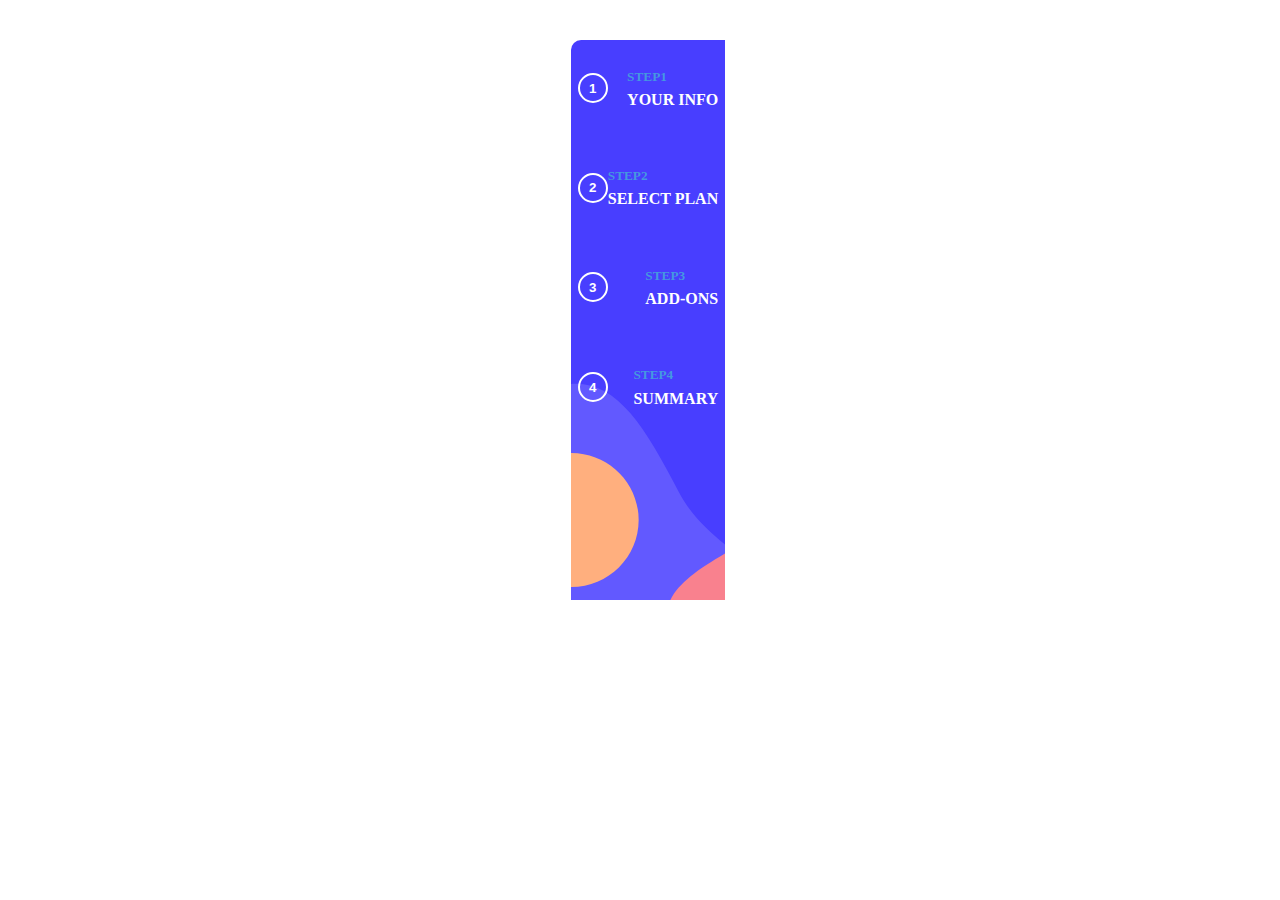
==== pages/Seleçao_Planos/selecao.html @ 8421feae "comitadoByLocal" ====
<!DOCTYPE html>
<html lang="en">
<head>
    <meta charset="UTF-8">
    <meta http-equiv="X-UA-Compatible" content="IE=edge">
    <meta name="viewport" content="width=device-width, initial-scale=1.0">
    <link rel="stylesheet" href="../estilos/selecaoStyles.css">
    <title>Document</title>
</head>
<body>
    <div class="divisao" style="display: flex; flex-direction: row; flex-wrap: wrap; gap: 40px;">
        <div class="nav" style="background-image: url(../../pages/images/bg-sidebar-desktop.svg);">
          <div class="on">
            <a href="../../index.html"><button style="border-radius:50%; height: 30px; width: 30px;" class="bt1">1</button></a>
            <div class="text">
              <h5>STEP1</h5>
              <h4 class="fo">YOUR INFO</h4>
            </div>
          </div>
          <!-- --- -->
          <div class="on">
            <a href="../Seleçao_Planos/selecao.html"><button style="border-radius:50%; height: 30px; width: 30px; animation: info linear infinite 2s;" class="bt1">2</button></a>
            <div class="text">
              <h5>STEP2</h5>
              <h4 class="fo">SELECT PLAN</h4>
            </div>
          </div>
          <!------->
          <div class="on">
            <a><button style="border-radius:50%; height: 30px; width: 30px;" class="bt1">3</button></a>
            <div class="text">
              <h5>STEP3</h5>
              <h4 class="fo">ADD-ONS</h4>
            </div>
          </div>
          <!------  -->
          <div class="on">
            <button style="border-radius:50%; height: 30px; width: 30px;" class="bt1">4</button>
            <div class="text">
              <h5>STEP4</h5>
              <h4 class="fo">SUMMARY</h4>
            </div>
          </div>
        </div>
    </div>
</body>
</html>
---- pages/estilos/selecaoStyles.css ----
*{
    padding: 0;
    box-sizing: border-box;
}
body{
    display: flex;
    justify-content: center;
    align-items: center;
    width: 100%;
}
.divisao{
    display: flex;
    justify-content: center;
    align-items: center;
    width: 100%;
    max-width: 100%;
    flex-wrap: wrap;
    margin-top: 2rem;
}
.nav{
    display: flex;
    flex-direction: column;
    justify-content: start;
    align-items: center;
    gap: 1rem;
    max-width: 50%;
    height: 35rem;
    width: max-content;
    padding: 0.4rem;
    
}
.on{
    display: flex;
    flex-direction: row;
    justify-content: space-between;
    align-items: center;
    flex-wrap: wrap;
    width: 60%;
    max-width: 100%;
    width: 100%;
    cursor: pointer;
}

.text{
    display: flex;
    flex-direction: column;
    justify-content: center;
    align-items: start;
    max-width: max-content;

}
.fo{
    margin-top: -1rem;
    color: #fff;
    font-weight: 900;
}
h5{
    color:rgb(69, 152, 224)
}
.bt1{
    outline: none;
    background-color: transparent;
    color: #fff;
    border:solid 2px #fff;
    cursor: pointer;
    transition: 0.3s;
    font-weight: 700;
}

.bt1:hover{
    background: #ffffff;
    border: solid 2px #133bdf;
    color: #000000;
   
}











@keyframes info {
    0%{
        background: #fff;
        color:#000000;
    }
    50%{
        background:#2e57f7;
        color:#fff
    }
    100%{
        background: #18308f;
        color:#fff;
    }
}
@media (max-width:580px){
    .divisao{
       display: flex;
       justify-content: center;
       align-items: center;
       flex-direction: column;
       margin-top: -0.1rem;
   }
   .nav{
       display: flex;
       justify-content: space-around;
       align-items: start;
       flex-direction: row;
       height: 8rem;
       background-color: #2e57f7;
       max-width: max-content;
       margin-left: -1.3rem;
   }
   .on{
       display: flex;
       justify-content: center;
       align-items: center;
       flex-direction: column;
   }
   }
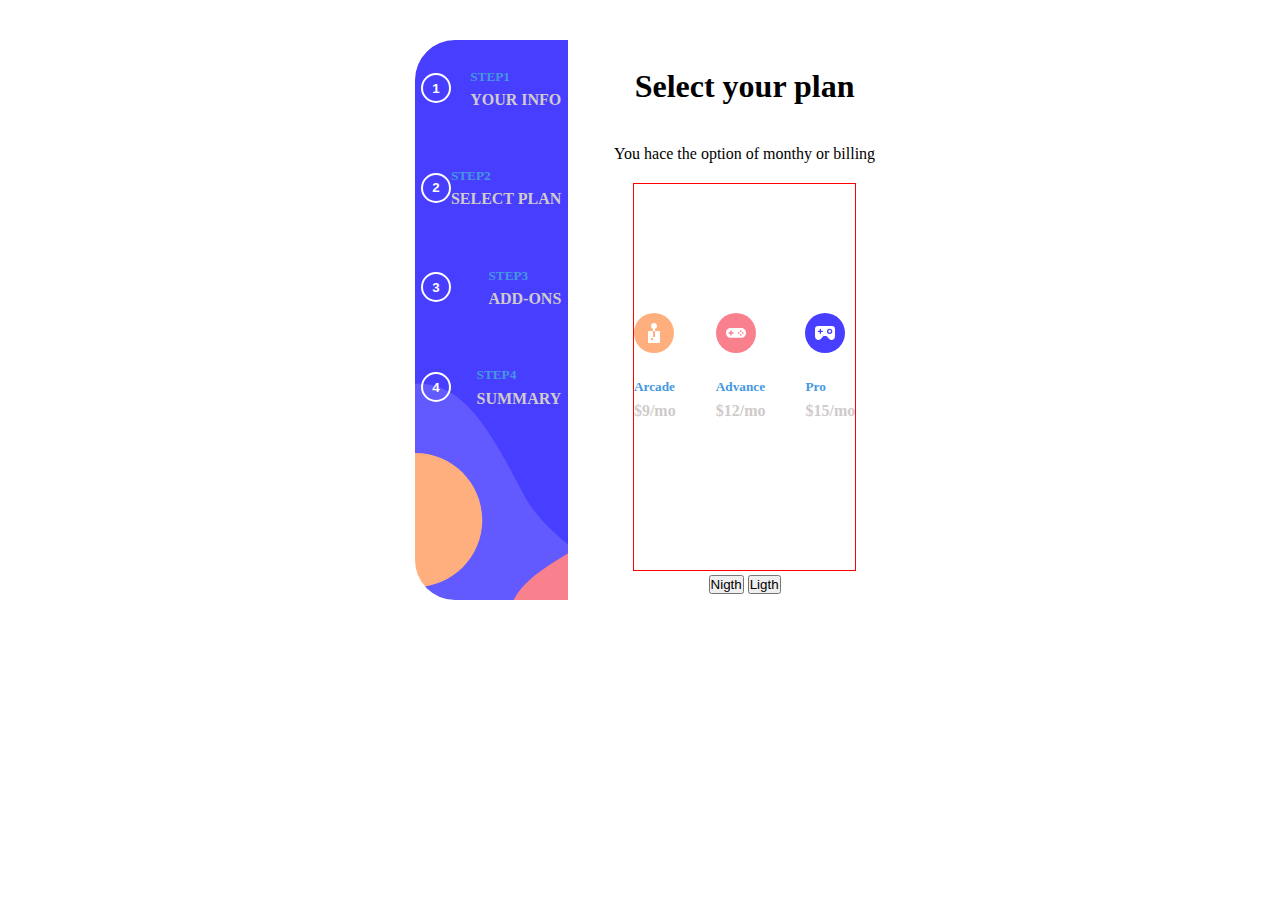
==== commit 20932358: "comitadoByLocal" ====
--- a/pages/Seleçao_Planos/selecao.html
+++ b/pages/Seleçao_Planos/selecao.html
@@ -1,47 +1,113 @@
 <!DOCTYPE html>
 <html lang="en">
+
 <head>
     <meta charset="UTF-8">
     <meta http-equiv="X-UA-Compatible" content="IE=edge">
     <meta name="viewport" content="width=device-width, initial-scale=1.0">
     <link rel="stylesheet" href="../estilos/selecaoStyles.css">
+    <link rel="stylesheet" href="../estilos/back.js">
     <title>Document</title>
 </head>
+
 <body>
-    <div class="divisao" style="display: flex; flex-direction: row; flex-wrap: wrap; gap: 40px;">
+    <div class="divisao" style="display: flex; border-radius: 40px;flex-direction: row; flex-wrap: wrap; gap: 40px;">
         <div class="nav" style="background-image: url(../../pages/images/bg-sidebar-desktop.svg);">
-          <div class="on">
-            <a href="../../index.html"><button style="border-radius:50%; height: 30px; width: 30px;" class="bt1">1</button></a>
-            <div class="text">
-              <h5>STEP1</h5>
-              <h4 class="fo">YOUR INFO</h4>
+            <div class="on">
+                <a href="../../index.html"><button style="border-radius:50%; height: 30px; width: 30px;"
+                        class="bt1">1</button></a>
+                <div class="text">
+                    <h5>STEP1</h5>
+                    <h4 class="fo">YOUR INFO</h4>
+                </div>
             </div>
-          </div>
-          <!-- --- -->
-          <div class="on">
-            <a href="../Seleçao_Planos/selecao.html"><button style="border-radius:50%; height: 30px; width: 30px; animation: info linear infinite 2s;" class="bt1">2</button></a>
-            <div class="text">
-              <h5>STEP2</h5>
-              <h4 class="fo">SELECT PLAN</h4>
+            <!-- --- -->
+            <div class="on">
+                <a href="../Seleçao_Planos/selecao.html"><button
+                        style="border-radius:50%; height: 30px; width: 30px; animation: info linear infinite 2s;"
+                        class="bt1">2</button></a>
+                <div class="text">
+                    <h5>STEP2</h5>
+                    <h4 class="fo">SELECT PLAN</h4>
+                </div>
             </div>
-          </div>
-          <!------->
-          <div class="on">
-            <a><button style="border-radius:50%; height: 30px; width: 30px;" class="bt1">3</button></a>
-            <div class="text">
-              <h5>STEP3</h5>
-              <h4 class="fo">ADD-ONS</h4>
+            <!------->
+            <div class="on">
+                <a><button style="border-radius:50%; height: 30px; width: 30px;" class="bt1">3</button></a>
+                <div class="text">
+                    <h5>STEP3</h5>
+                    <h4 class="fo">ADD-ONS</h4>
+                </div>
             </div>
-          </div>
-          <!------  -->
-          <div class="on">
-            <button style="border-radius:50%; height: 30px; width: 30px;" class="bt1">4</button>
-            <div class="text">
-              <h5>STEP4</h5>
-              <h4 class="fo">SUMMARY</h4>
+            <!------  -->
+            <div class="on">
+                <button style="border-radius:50%; height: 30px; width: 30px;" class="bt1">4</button>
+                <div class="text">
+                    <h5>STEP4</h5>
+                    <h4 class="fo">SUMMARY</h4>
+                </div>
             </div>
-          </div>
+        </div>
+        <div  id="myID">
+            <h1>Select your plan</h1>
+            <p>You hace the option of monthy or billing</p>
+            <div class="cards">
+                <div class="card">
+                    <div><img src="../images/icon-arcade.svg" alt=""></div>
+                    <div class="text">
+                        <h5 id="idText">Arcade</h5>
+                        <h4 class="fo">$9/mo</h4>
+                    </div>
+                </div>
+                <div class="card">
+                    <div><img src="../images/icon-advanced.svg" alt=""></div>
+                    <div class="text">
+                        <h5>Advance</h5>
+                        <h4 class="fo">$12/mo</h4>
+                    </div>
+                </div>
+                <div class="card">
+                    <div><img src="../images/icon-pro.svg" alt=""></div>
+                    <div class="text">
+                        <h5>Pro</h5>
+                        <h4 class="fo">$15/mo</h4>
+                    </div>
+                </div>
+            </div>
+            <div class="divBotao">
+                <button type="button" id="botaoNight" onClick="Mycolor()">Nigth</button>
+                <button onClick="Mycolor2()" id="botaoLigth">Ligth</button>
+
+                
+            </div>
         </div>
     </div>
+
+    <script type='text/javascript'>
+        function Mycolor() {
+            var element = document.getElementById("myID");
+            var element2 = document.getElementById("idText");
+            var element3 = document.getElementById("botaoLigth");
+
+            var elem = document.getElementById("botaoNight");
+            elem.style.backgroundColor="gray";
+            elem.style.color="#fff";
+            element.style.backgroundColor = 'gray';
+            element.style.color = '#fff';
+            element3.style.backgroundColor='#fff';
+            element3.style.color='#000000';
+        }
+        function Mycolor2() {
+            var element = document.getElementById("myID");
+            var elementobt = document.getElementById("botaoNight")
+            element.style.backgroundColor = '#fff',
+            element.style.color = '#000000';
+            elementobt.style.backgroundColor="#000000";
+            elementobt.style.color="#fff";
+        }
+
+
+    </script>
 </body>
+
 </html>--- a/pages/estilos/selecaoStyles.css
+++ b/pages/estilos/selecaoStyles.css
@@ -27,6 +27,7 @@
     height: 35rem;
     width: max-content;
     padding: 0.4rem;
+    border-radius: 40px 0 0 40px;
     
 }
 .on{
@@ -51,7 +52,7 @@
 }
 .fo{
     margin-top: -1rem;
-    color: #fff;
+    color: #d0cbcb;
     font-weight: 900;
 }
 h5{
@@ -74,9 +75,31 @@
    
 }
 
+#myID{
+    display: flex;
+    flex-direction: column;
+    justify-content: start;
+    align-items: center;
+    gap: 0.2rem;
+    max-width: 100%;
+    height: 35rem;
+    width: max-content;
+    padding: 0.4rem;
+    transition: 1s;
+    border-radius: 0 40px 40px 0;
 
-
-
+}
+.cards{
+    display: flex;
+    flex-direction: row;
+    justify-content: center;
+    align-items: center;
+    gap:40px;
+    max-width: 100%;
+    height: 25.8rem;
+    border:solid red 1px;
+    
+}
 
 
 
@@ -105,6 +128,7 @@
        align-items: center;
        flex-direction: column;
        margin-top: -0.1rem;
+       
    }
    .nav{
        display: flex;
@@ -115,12 +139,18 @@
        background-color: #2e57f7;
        max-width: max-content;
        margin-left: -1.3rem;
-   }
+       border-radius: 0;
+    }
    .on{
        display: flex;
        justify-content: center;
        align-items: center;
        flex-direction: column;
    }
+   #myID{
+    margin-top: -2rem;
+    border-radius: 0;
+
+   }
    }
    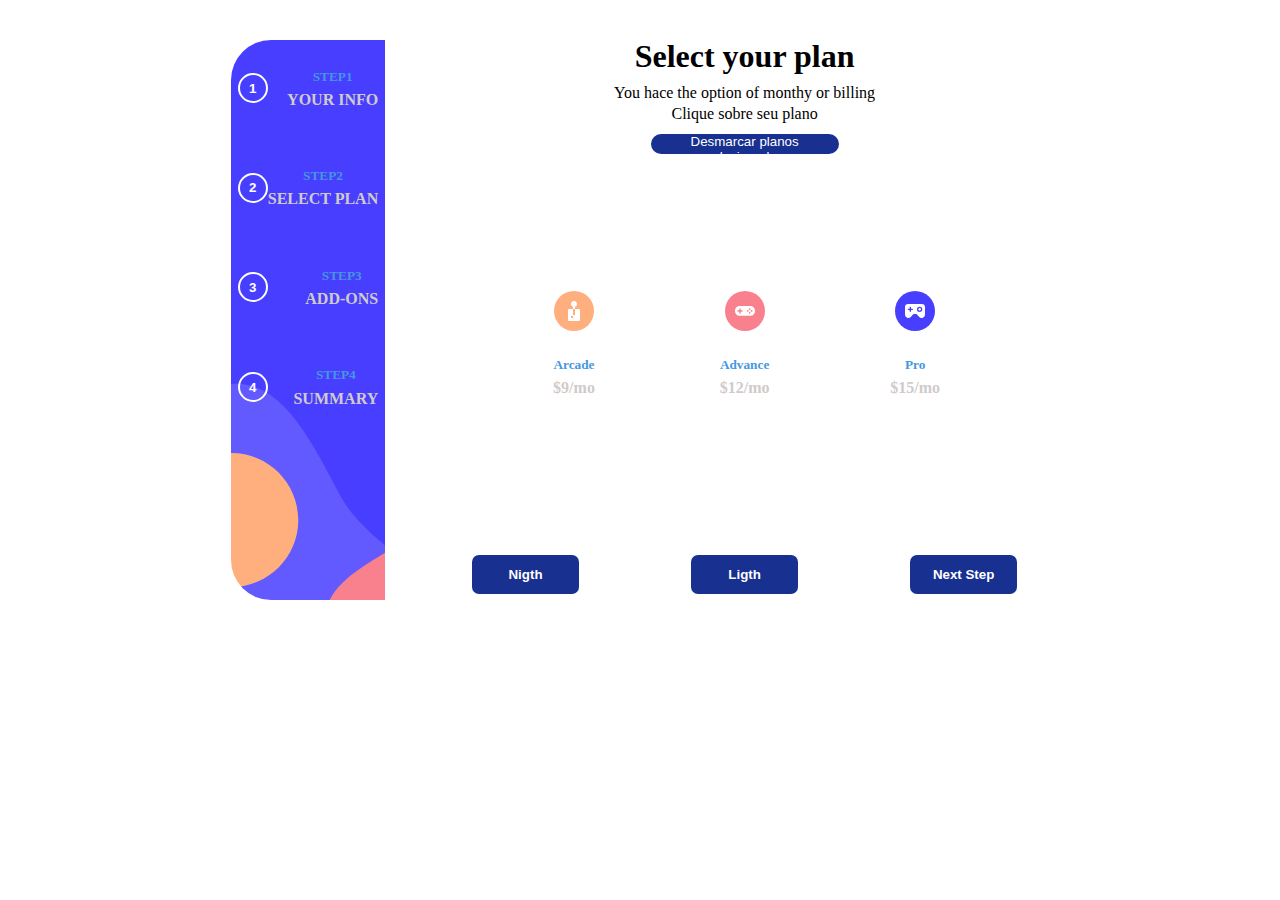
==== commit 38a27e4e: "comitadoByLocal" ====
--- a/pages/Seleçao_Planos/selecao.html
+++ b/pages/Seleçao_Planos/selecao.html
@@ -33,7 +33,7 @@
             </div>
             <!------->
             <div class="on">
-                <a><button style="border-radius:50%; height: 30px; width: 30px;" class="bt1">3</button></a>
+                <a href="step03.html"><button style="border-radius:50%; height: 30px; width: 30px;" class="bt1">3</button></a>
                 <div class="text">
                     <h5>STEP3</h5>
                     <h4 class="fo">ADD-ONS</h4>
@@ -51,22 +51,24 @@
         <div  id="myID">
             <h1>Select your plan</h1>
             <p>You hace the option of monthy or billing</p>
+            <p>Clique sobre seu plano</p>
+            <button  id="botao" onClick="Desmarcar()">Desmarcar planos selecionados</button>
             <div class="cards">
-                <div class="card">
+                <div id="card"  onClick="bordar()">
                     <div><img src="../images/icon-arcade.svg" alt=""></div>
                     <div class="text">
                         <h5 id="idText">Arcade</h5>
                         <h4 class="fo">$9/mo</h4>
                     </div>
                 </div>
-                <div class="card">
+                <div id="card2" onClick="bordar2()">
                     <div><img src="../images/icon-advanced.svg" alt=""></div>
                     <div class="text">
                         <h5>Advance</h5>
                         <h4 class="fo">$12/mo</h4>
                     </div>
                 </div>
-                <div class="card">
+                <div id="card3" onClick="bordar3()">
                     <div><img src="../images/icon-pro.svg" alt=""></div>
                     <div class="text">
                         <h5>Pro</h5>
@@ -75,10 +77,9 @@
                 </div>
             </div>
             <div class="divBotao">
-                <button type="button" id="botaoNight" onClick="Mycolor()">Nigth</button>
+                <button type="button" onClick="Mycolor()" id="botaoNight">Nigth</button>
                 <button onClick="Mycolor2()" id="botaoLigth">Ligth</button>
-
-                
+                <button class="bt2"><a href="step03.html">Next Step</a></button>
             </div>
         </div>
     </div>
@@ -90,23 +91,45 @@
             var element3 = document.getElementById("botaoLigth");
 
             var elem = document.getElementById("botaoNight");
-            elem.style.backgroundColor="gray";
+            elem.style.border="1px solid #000000";
             elem.style.color="#fff";
-            element.style.backgroundColor = 'gray';
+            element.style.backgroundColor = '#92a4ec';
             element.style.color = '#fff';
             element3.style.backgroundColor='#fff';
             element3.style.color='#000000';
         }
         function Mycolor2() {
             var element = document.getElementById("myID");
-            var elementobt = document.getElementById("botaoNight")
+            var elementobt = document.getElementById("botaoNight");
             element.style.backgroundColor = '#fff',
             element.style.color = '#000000';
             elementobt.style.backgroundColor="#000000";
             elementobt.style.color="#fff";
         }
 
-
+        function bordar(){
+            var card1 = document.getElementById("card");
+            card1.style.border="solid 2px #000000";
+            
+        }
+        function bordar2(){
+            var card2 = document.getElementById("card2");
+            card2.style.border="solid 2px #000000";
+            
+        }
+        function bordar3(){
+            var card3 = document.getElementById("card3");
+            card3.style.border="solid 2px #000000";
+            
+        }
+        function Desmarcar(){
+            var desmaca = document.getElementById("card");
+            var desmaca1 = document.getElementById("card2");
+            var desmaca2 = document.getElementById("card3");
+            desmaca.style.border="none";
+            desmaca1.style.border="none";
+            desmaca2.style.border="none";
+        }
     </script>
 </body>
 
--- a/pages/estilos/selecaoStyles.css
+++ b/pages/estilos/selecaoStyles.css
@@ -30,6 +30,10 @@
     border-radius: 40px 0 0 40px;
     
 }
+a{
+    color: #fff;
+    text-decoration: none;
+}
 .on{
     display: flex;
     flex-direction: row;
@@ -46,7 +50,7 @@
     display: flex;
     flex-direction: column;
     justify-content: center;
-    align-items: start;
+    align-items:center;
     max-width: max-content;
 
 }
@@ -81,9 +85,9 @@
     justify-content: start;
     align-items: center;
     gap: 0.2rem;
-    max-width: 100%;
+    max-width: 50%;
     height: 35rem;
-    width: max-content;
+    width: 100%;
     padding: 0.4rem;
     transition: 1s;
     border-radius: 0 40px 40px 0;
@@ -92,15 +96,124 @@
 .cards{
     display: flex;
     flex-direction: row;
-    justify-content: center;
-    align-items: center;
-    gap:40px;
-    max-width: 100%;
+    justify-content: space-between;
+    align-items: center;
+    gap:10px;
+    max-width:100%; 
+    width: 80%;
     height: 25.8rem;
-    border:solid red 1px;
-    
-}
-
+    cursor: pointer; 
+}
+#card:hover{
+    background: #eb5a5a;
+    
+}
+#card2:hover{
+    background: #0cd487;
+}
+#card3:hover{
+    background: #322929;
+}
+#card{
+    display: flex;
+    flex-direction: column;
+    justify-content: center;
+    align-items: center;
+    max-width: 100%;
+    transition: 1s;
+    width:100%;
+    
+}
+#card2{
+    
+    display: flex;
+    flex-direction: column;
+    justify-content: center;
+    align-items: center;
+    max-width: 100%;
+    transition: 1s;
+    width:100%;
+    
+}#card3{
+    
+    display: flex;
+    flex-direction: column;
+    justify-content: center;
+    align-items: center;
+    max-width: 100%;
+    transition: 1s;
+    width:100%;
+    
+}
+
+p{
+    margin-top: -1rem;
+}
+h1{
+    margin-top: -0.5rem;
+
+}
+#botao{
+    margin-top: -0.5rem;
+    background-color: #18308f;
+    color:#fff;
+    border: none;
+    border-radius: 10px;
+    width: 30%;
+    height: 1.2rem;
+    cursor: pointer;
+
+}
+.divBotao{
+    display: flex;
+    flex-direction: row;
+    justify-content:space-around;
+    gap: 30px;
+    align-items: center;
+    width: 100%;
+    transition: 1s;
+    flex-wrap: wrap;
+}
+#botaoLigth{
+    width: 17%;
+    height: 2.4rem;
+    outline: none;
+    color: #fff;
+    background: #18308f;
+    border: none;
+    cursor: pointer;
+    border-radius: 7px;
+    font-weight: 800;
+    transition: 0.5s;
+}
+#botaoNight{
+    width: 17%;
+    height: 2.4rem;
+    outline: none;
+    color: #fff;
+    background: #18308f;
+    border: none;
+    cursor: pointer;
+    border-radius: 7px;
+    font-weight: 800;
+    transition: 0.5s;
+}
+.bt2{
+    width: 17%;
+    height: 2.4rem;
+    outline: none;
+    color: #fff;
+    background: #18308f;
+    border: none;
+    cursor: pointer;
+    border-radius: 7px;
+    font-weight: 800;
+    transition: 0.5s;
+}
+
+.bt2:hover{
+    background: #133bdf;
+}
 
 
 
@@ -119,6 +232,12 @@
     100%{
         background: #18308f;
         color:#fff;
+    }
+}
+@media (max-width:580px){
+    .cards{
+        justify-content: space-around;
+        flex-wrap: wrap;
     }
 }
 @media (max-width:580px){
@@ -130,16 +249,25 @@
        margin-top: -0.1rem;
        
    }
+   #botao{
+    width: 100%;
+   }.cards{
+    margin-top: 1rem;
+   }
    .nav{
        display: flex;
        justify-content: space-around;
        align-items: start;
        flex-direction: row;
        height: 8rem;
+       width: 100%;
        background-color: #2e57f7;
        max-width: max-content;
        margin-left: -1.3rem;
        border-radius: 0;
+    }
+    .divBotao{
+        margin-top: 1rem;
     }
    .on{
        display: flex;
@@ -148,8 +276,15 @@
        flex-direction: column;
    }
    #myID{
+    display: flex;
+    flex-direction: column;
+    justify-content: start;
+    align-items: center;
+    max-width: max-content;
     margin-top: -2rem;
-    border-radius: 0;
+    border-radius: 0 0 40px 40px;
+    height: 39rem;
+
 
    }
    }
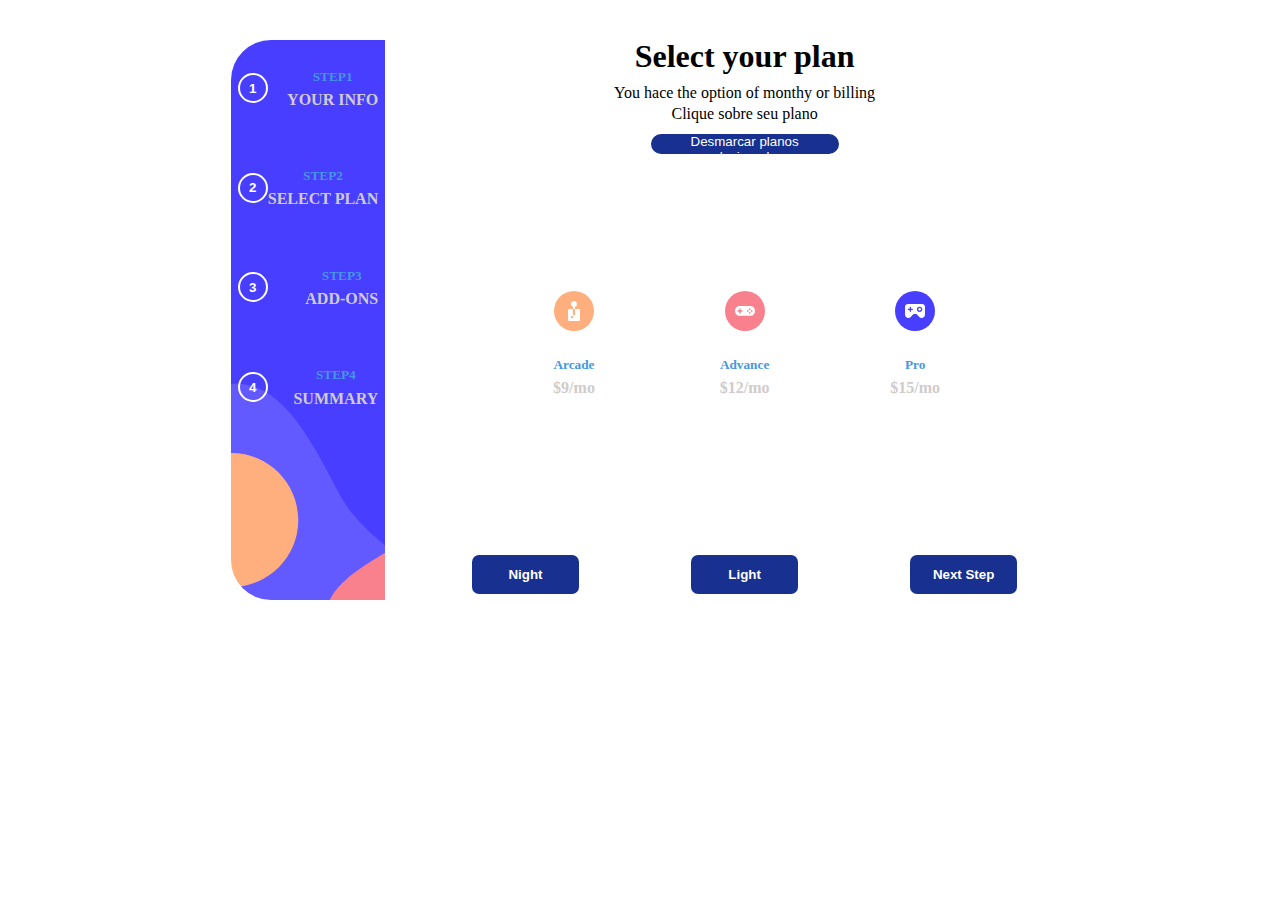
==== commit 2841bd9b: "comitadoByLocal" ====
--- a/pages/Seleçao_Planos/selecao.html
+++ b/pages/Seleçao_Planos/selecao.html
@@ -77,8 +77,8 @@
                 </div>
             </div>
             <div class="divBotao">
-                <button type="button" onClick="Mycolor()" id="botaoNight">Nigth</button>
-                <button onClick="Mycolor2()" id="botaoLigth">Ligth</button>
+                <button type="button" onClick="Mycolor()" id="botaoNight">Night</button>
+                <button onClick="Mycolor2()" id="botaoLigth">Light</button>
                 <button class="bt2"><a href="step03.html">Next Step</a></button>
             </div>
         </div>
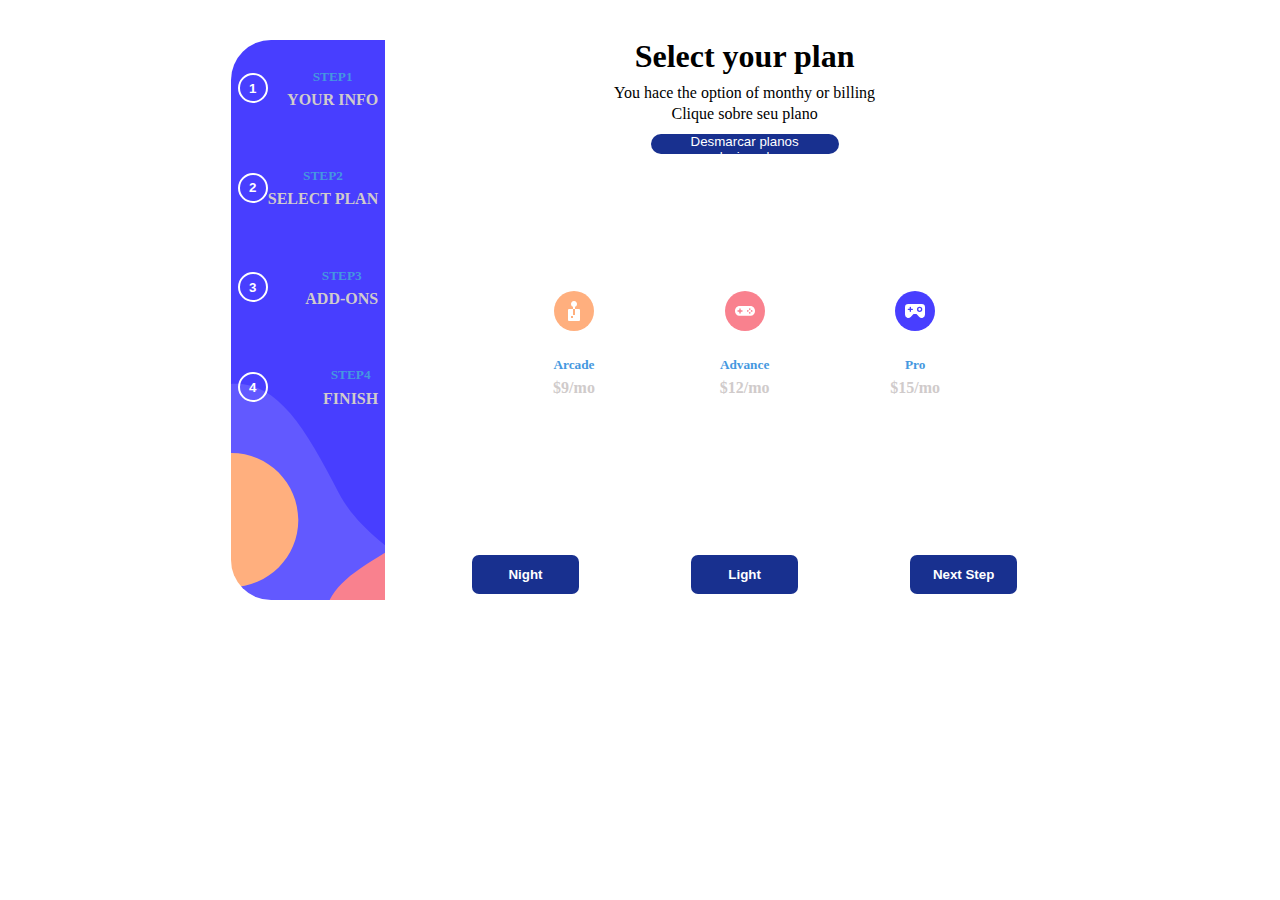
==== commit 3ab4015a: "comitadoByLocal" ====
--- a/pages/Seleçao_Planos/selecao.html
+++ b/pages/Seleçao_Planos/selecao.html
@@ -6,7 +6,6 @@
     <meta http-equiv="X-UA-Compatible" content="IE=edge">
     <meta name="viewport" content="width=device-width, initial-scale=1.0">
     <link rel="stylesheet" href="../estilos/selecaoStyles.css">
-    <link rel="stylesheet" href="../estilos/back.js">
     <title>Document</title>
 </head>
 
@@ -44,7 +43,7 @@
                 <button style="border-radius:50%; height: 30px; width: 30px;" class="bt1">4</button>
                 <div class="text">
                     <h5>STEP4</h5>
-                    <h4 class="fo">SUMMARY</h4>
+                    <h4 class="fo">FINISH</h4>
                 </div>
             </div>
         </div>
@@ -61,7 +60,7 @@
                         <h4 class="fo">$9/mo</h4>
                     </div>
                 </div>
-                <div id="card2" onClick="bordar2()">
+                <div id="card2"  onclick=""  onClick="bordar2()">
                     <div><img src="../images/icon-advanced.svg" alt=""></div>
                     <div class="text">
                         <h5>Advance</h5>
@@ -84,52 +83,8 @@
         </div>
     </div>
 
-    <script type='text/javascript'>
-        function Mycolor() {
-            var element = document.getElementById("myID");
-            var element2 = document.getElementById("idText");
-            var element3 = document.getElementById("botaoLigth");
-
-            var elem = document.getElementById("botaoNight");
-            elem.style.border="1px solid #000000";
-            elem.style.color="#fff";
-            element.style.backgroundColor = '#92a4ec';
-            element.style.color = '#fff';
-            element3.style.backgroundColor='#fff';
-            element3.style.color='#000000';
-        }
-        function Mycolor2() {
-            var element = document.getElementById("myID");
-            var elementobt = document.getElementById("botaoNight");
-            element.style.backgroundColor = '#fff',
-            element.style.color = '#000000';
-            elementobt.style.backgroundColor="#000000";
-            elementobt.style.color="#fff";
-        }
-
-        function bordar(){
-            var card1 = document.getElementById("card");
-            card1.style.border="solid 2px #000000";
-            
-        }
-        function bordar2(){
-            var card2 = document.getElementById("card2");
-            card2.style.border="solid 2px #000000";
-            
-        }
-        function bordar3(){
-            var card3 = document.getElementById("card3");
-            card3.style.border="solid 2px #000000";
-            
-        }
-        function Desmarcar(){
-            var desmaca = document.getElementById("card");
-            var desmaca1 = document.getElementById("card2");
-            var desmaca2 = document.getElementById("card3");
-            desmaca.style.border="none";
-            desmaca1.style.border="none";
-            desmaca2.style.border="none";
-        }
+    <script src="./selec.js">
+       
     </script>
 </body>
 
